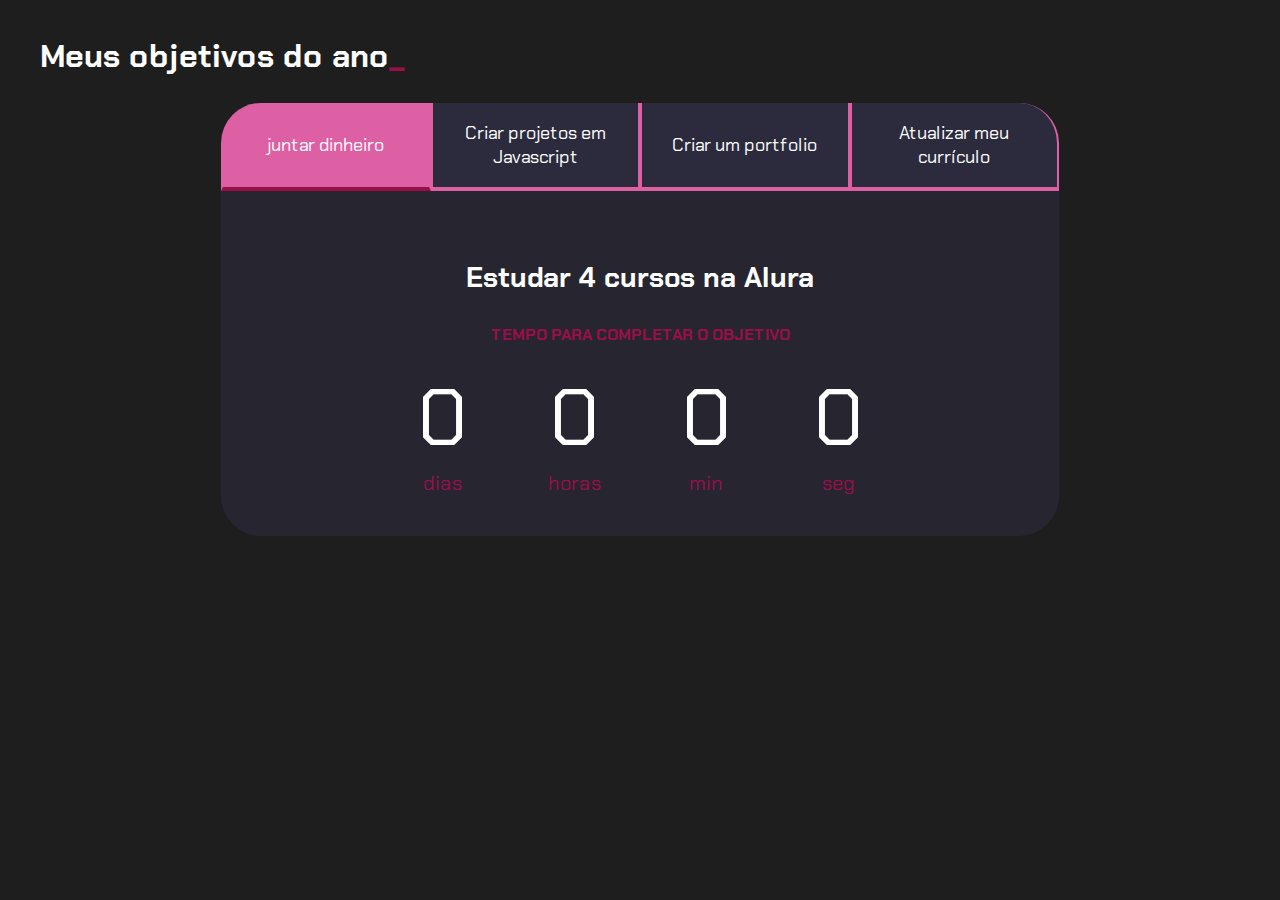
==== index.html @ 0ac226e7 "." ====
<!DOCTYPE html>
<html lang="pt-br">

<head>
    <meta charset="UTF-8">
    <meta name="viewport" content="width=device-width, initial-scale=1.0">
    <title>Meus objetivos do ano</title>
    <link rel="stylesheet" href="style.css">
</head>

<body>
    <section class="conteudo-principal">
        <h2 class="titulo-principal">Meus objetivos do ano<span>_</span></h2>
        <div class="conteudo">
            <div class="botoes">
                <button class="botao ativo">juntar dinheiro</button>
                <button class="botao">Criar projetos em Javascript</button>
                <button class="botao">Criar um portfolio</button>
                <button class="botao">Atualizar meu currículo</button>
            </div>
            <div class="abas-textos">
                <div class="aba-conteudo ativo">
                    <h3 class="aba-conteudo-titulo-principal">Estudar 4 cursos na Alura</h3>
                    <h4 class="aba-conteudo-titulo-secundario">Tempo para completar o objetivo</h4>
                    <div class="contador">
                        <div class="contador-digito">
                            <p class="contador-digito-numero" id="dias0"></p>
                            <p class="contador-digito-texto">dias</p>
                        </div>
                        <div class="contador-digito">
                            <p class="contador-digito-numero" id="horas0"></p>
                            <p class="contador-digito-texto">horas</p>
                        </div>
                        <div class="contador-digito">
                            <p class="contador-digito-numero" id="min0"></p>
                            <p class="contador-digito-texto">min</p>
                        </div>
                        <div class="contador-digito">
                            <p class="contador-digito-numero" id="seg0"></p>
                            <p class="contador-digito-texto">seg</p>
                        </div>
                    </div>
                </div>
                <div class="aba-conteudo">
                    <h3 class="aba-conteudo-titulo-principal">me formar</h3>
                    <h4 class="aba-conteudo-titulo-secundario">Tempo para completar o objetivo</h4>
                    <div class="contador">
                        <div class="contador-digito">
                            <p class="contador-digito-numero" id="dias1"></p>
                            <p class="contador-digito-texto">dias</p>
                        </div>
                        <div class="contador-digito">
                            <p class="contador-digito-numero" id="horas1"></p>
                            <p class="contador-digito-texto">horas</p>
                        </div>
                        <div class="contador-digito">
                            <p class="contador-digito-numero" id="min1"></p>
                            <p class="contador-digito-texto">min</p>
                        </div>
                        <div class="contador-digito">
                            <p class="contador-digito-numero" id="seg1"></p>
                            <p class="contador-digito-texto">seg</p>
                        </div>
                    </div>
                </div>
                <div class="aba-conteudo">
                    <h3 class="aba-conteudo-titulo-principal">comprar uma moto</h3>
                    <h4 class="aba-conteudo-titulo-secundario">Tempo para completar o objetivo</h4>
                    <div class="contador">
                        <div class="contador-digito">
                            <p class="contador-digito-numero" id="dias2"></p>
                            <p class="contador-digito-texto">dias</p>
                        </div>
                        <div class="contador-digito">
                            <p class="contador-digito-numero" id="horas2"></p>
                            <p class="contador-digito-texto">horas</p>
                        </div>
                        <div class="contador-digito">
                            <p class="contador-digito-numero" id="min2"></p>
                            <p class="contador-digito-texto">min</p>
                        </div>
                        <div class="contador-digito">
                            <p class="contador-digito-numero" id="seg2"></p>
                            <p class="contador-digito-texto">seg</p>
                        </div>
                    </div>
                </div>
                <div class="aba-conteudo">
                    <h3 class="aba-conteudo-titulo-principal">fazer um curso de nail designer</h3>
                    <h4 class="aba-conteudo-titulo-secundario">Tempo para completar o objetivo</h4>
                    <div class="contador">
                        <div class="contador-digito">
                            <p class="contador-digito-numero" id="dias3"></p>
                            <p class="contador-digito-texto">dias</p>
                        </div>
                        <div class="contador-digito">
                            <p class="contador-digito-numero" id="horas3"></p>
                            <p class="contador-digito-texto">horas</p>
                        </div>
                        <div class="contador-digito">
                            <p class="contador-digito-numero" id="min3"></p>
                            <p class="contador-digito-texto">min</p>
                        </div>
                        <div class="contador-digito">
                            <p class="contador-digito-numero" id="seg3"></p>
                            <p class="contador-digito-texto">seg</p>
                        </div>
                    </div>
                </div>
            </div>
        </div>
    </section>
    <script src="main.js"></script>
</body>

</html>
---- style.css ----
@import url('https://fonts.googleapis.com/css2?family=Chakra+Petch:wght@400;700&display=swap');

:root {
    --cor-de-fundo: #1E1E1E;
    --verde: #991049;
    --branco: #FFFFFF;
    --botao-ativo: #dd60a5;
    --botao-inativo: rgba(58, 55, 94, 0.5);
    --texto-fundo: rgba(58, 55, 94, 0.3);
}

body {
    background-color: var(--cor-de-fundo);
    color: var(--branco);
    font-family: 'Chakra Petch', sans-serif;
}


.conteudo-principal {
    display: flex;
    flex-direction: column;
    justify-content: center;
    align-items: center;
    max-width: 1200px;
    width: 100%;
    margin: 0 auto;
}

.titulo-principal {
    text-align: left;
    width: 100%;
    font-size: 32px;
}

.titulo-principal span {
    color: var(--verde);
}


.botao {
    font-family: 'Chakra Petch', sans-serif;
    background-color: var(--botao-inativo);
    color: var(--branco);
    display: flex;
    justify-content: center;
    padding: 1em;
    font-size: 18px;
    align-items: center;
    width: 100%;
    border-bottom: 4px solid var(--botao-ativo);
    border-left: 2px solid var(--botao-ativo);
    border-right: 2px solid var(--botao-ativo);
    border-top: none;
}

.botao:first-child {
    border-radius: 40px 40px 0 0;
}

.botoes {
    display: block;
}

.botao.ativo {
    background-color: var(--botao-ativo);
    border-bottom: 4px solid var(--verde);
}

.abas-textos {
    background-color: var(--texto-fundo);
    padding: 40px;
    border-radius: 0 0 40px 40px;
}

.aba-conteudo.ativo {
    display: block;
}

.aba-conteudo {
    display: none;
}

.aba-conteudo-titulo-principal {
    font-size: 28px;
    text-align: center;
}

.aba-conteudo-titulo-secundario {
    text-align: center;
    color: var(--verde);
    text-transform: uppercase;
}

.contador {
    display: flex;
    justify-content: center;
    flex-wrap: wrap;
}

.contador-digito {
    padding: 0 16px;
    text-align: center;
    min-width: 100px;
}

.contador-digito-numero {
    font-size: 80px;
    margin: 0;

}

.contador-digito-texto {
    color: var(--verde);
    font-size: 20px;
    margin: 0;

}

@media screen and (min-width: 768px) {
    .botoes {
        display: flex;
    }

    .botao:first-child {
        border-radius: 40px 0 0 0;
    }

    .botao:last-child {
        border-radius: 0 40px 0 0;
    }
}
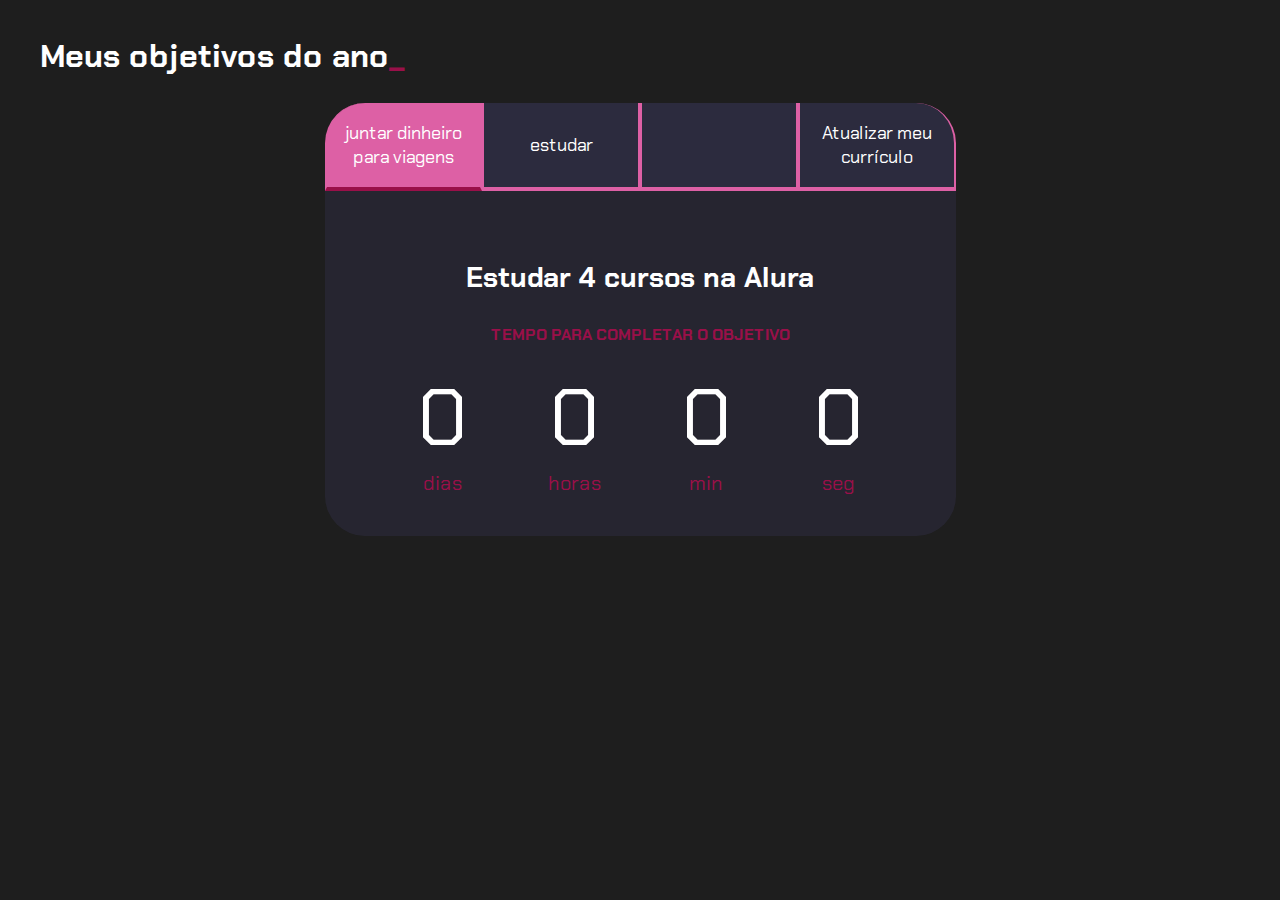
==== commit 3330ba0e: "ç" ====
--- a/index.html
+++ b/index.html
@@ -13,9 +13,9 @@
         <h2 class="titulo-principal">Meus objetivos do ano<span>_</span></h2>
         <div class="conteudo">
             <div class="botoes">
-                <button class="botao ativo">juntar dinheiro</button>
-                <button class="botao">Criar projetos em Javascript</button>
-                <button class="botao">Criar um portfolio</button>
+                <button class="botao ativo">juntar dinheiro para viagens</button>
+                <button class="botao">estudar</button>
+                <button class="botao"></button>
                 <button class="botao">Atualizar meu currículo</button>
             </div>
             <div class="abas-textos">
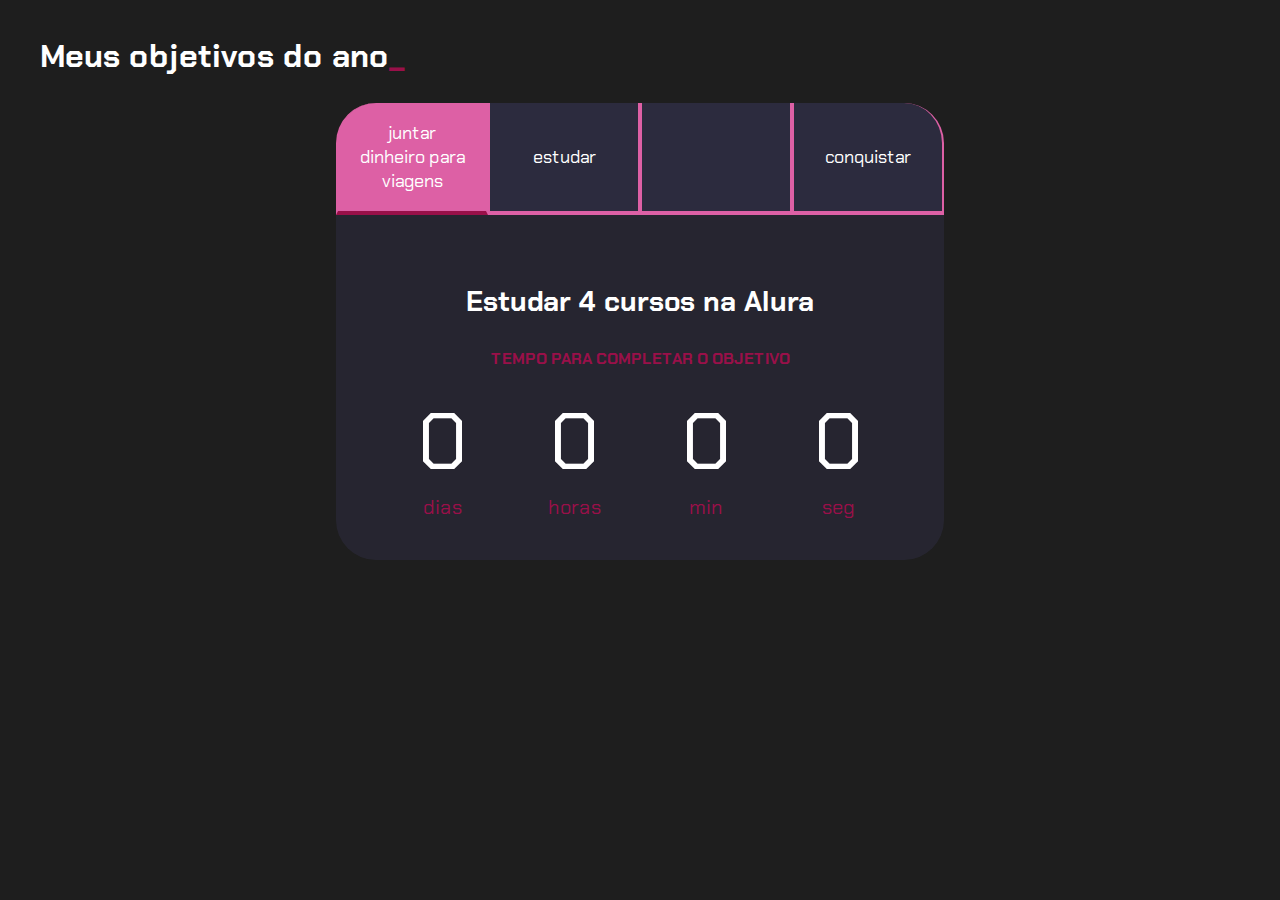
==== commit 4374e6e8: "o" ====
--- a/index.html
+++ b/index.html
@@ -16,7 +16,7 @@
                 <button class="botao ativo">juntar dinheiro para viagens</button>
                 <button class="botao">estudar</button>
                 <button class="botao"></button>
-                <button class="botao">Atualizar meu currículo</button>
+                <button class="botao">conquistar</button>
             </div>
             <div class="abas-textos">
                 <div class="aba-conteudo ativo">
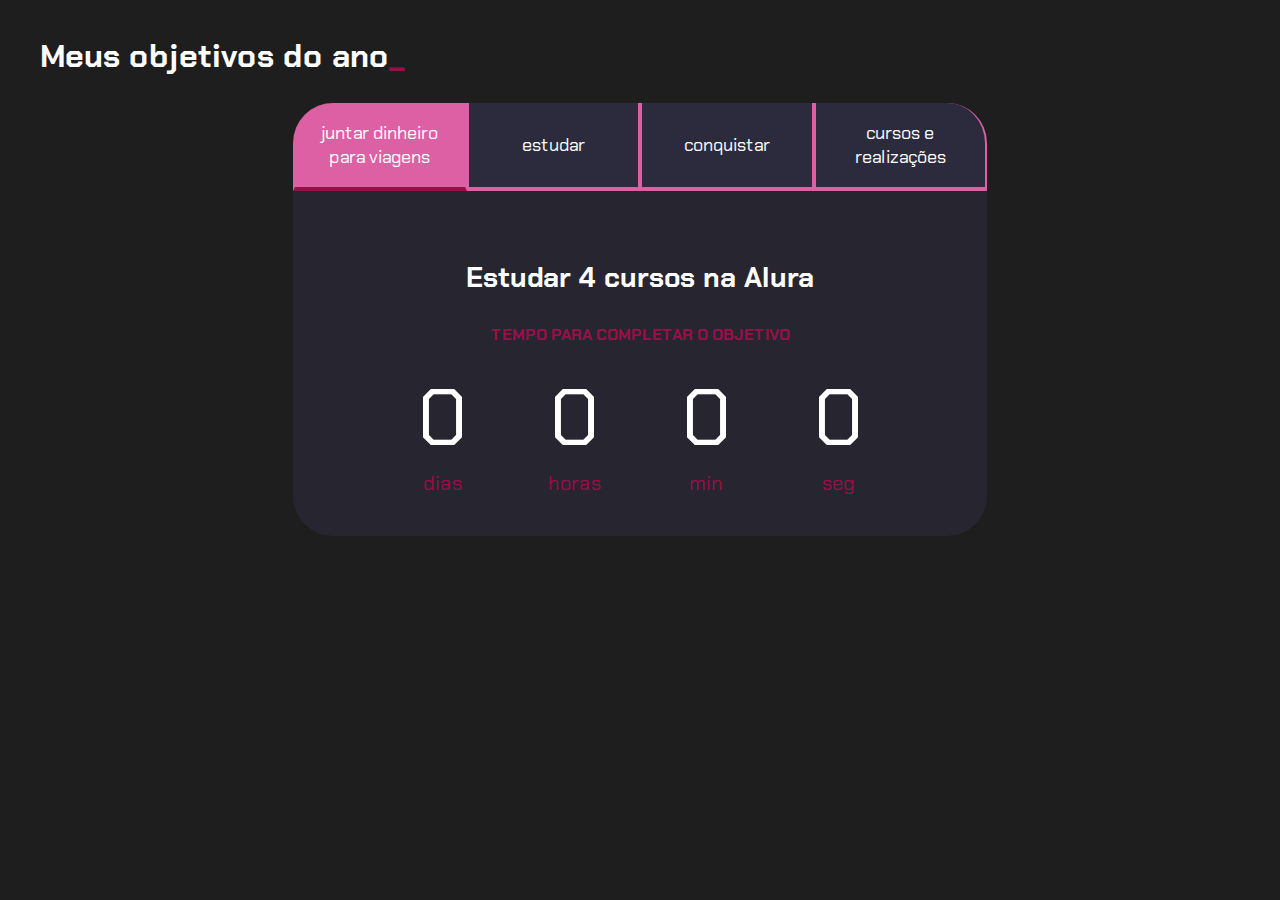
==== commit 32e3498c: "p" ====
--- a/index.html
+++ b/index.html
@@ -15,8 +15,8 @@
             <div class="botoes">
                 <button class="botao ativo">juntar dinheiro para viagens</button>
                 <button class="botao">estudar</button>
-                <button class="botao"></button>
                 <button class="botao">conquistar</button>
+                <button class="botao">cursos e realizações</button>
             </div>
             <div class="abas-textos">
                 <div class="aba-conteudo ativo">
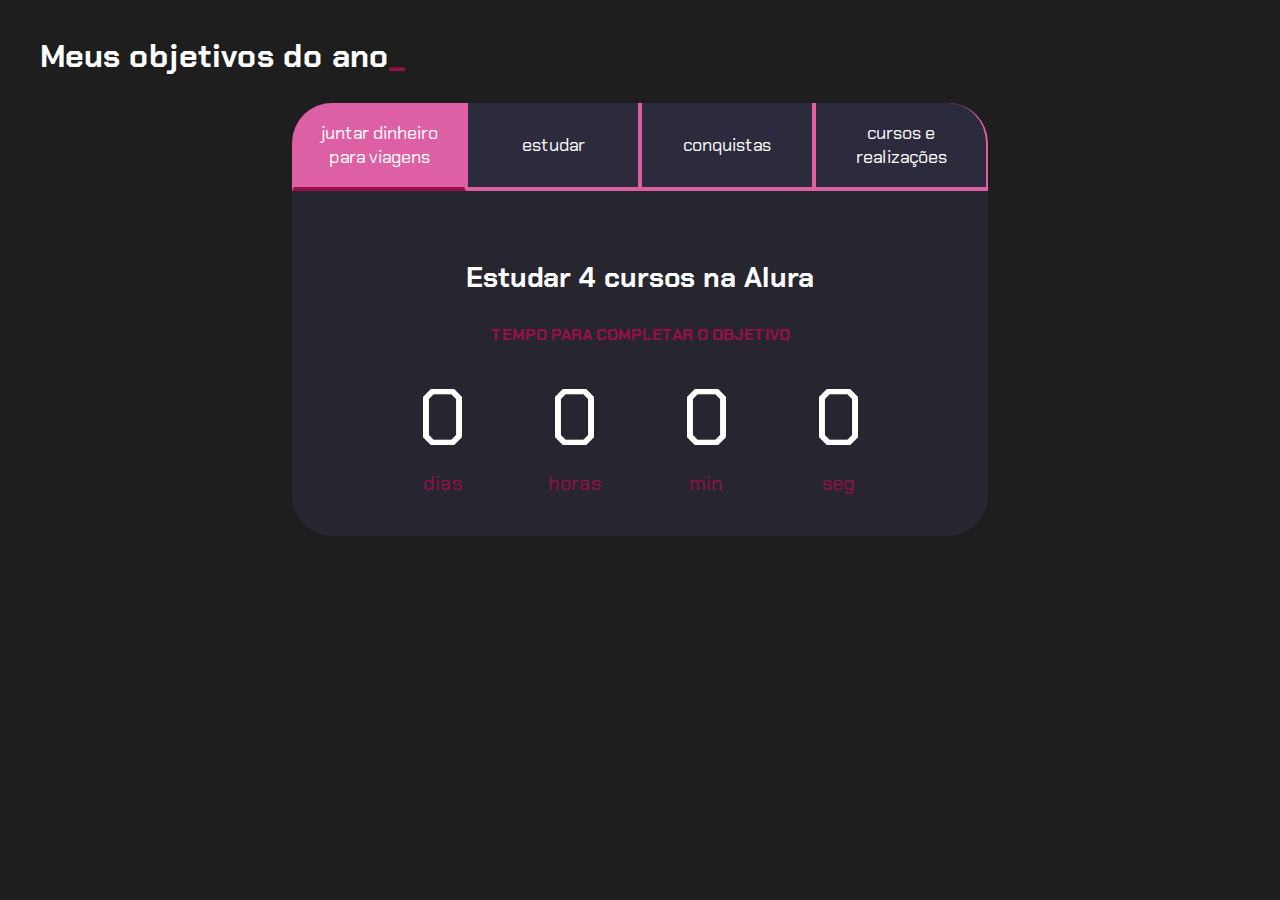
==== commit ad740a6f: "k" ====
--- a/index.html
+++ b/index.html
@@ -15,7 +15,7 @@
             <div class="botoes">
                 <button class="botao ativo">juntar dinheiro para viagens</button>
                 <button class="botao">estudar</button>
-                <button class="botao">conquistar</button>
+                <button class="botao">conquistas</button>
                 <button class="botao">cursos e realizações</button>
             </div>
             <div class="abas-textos">
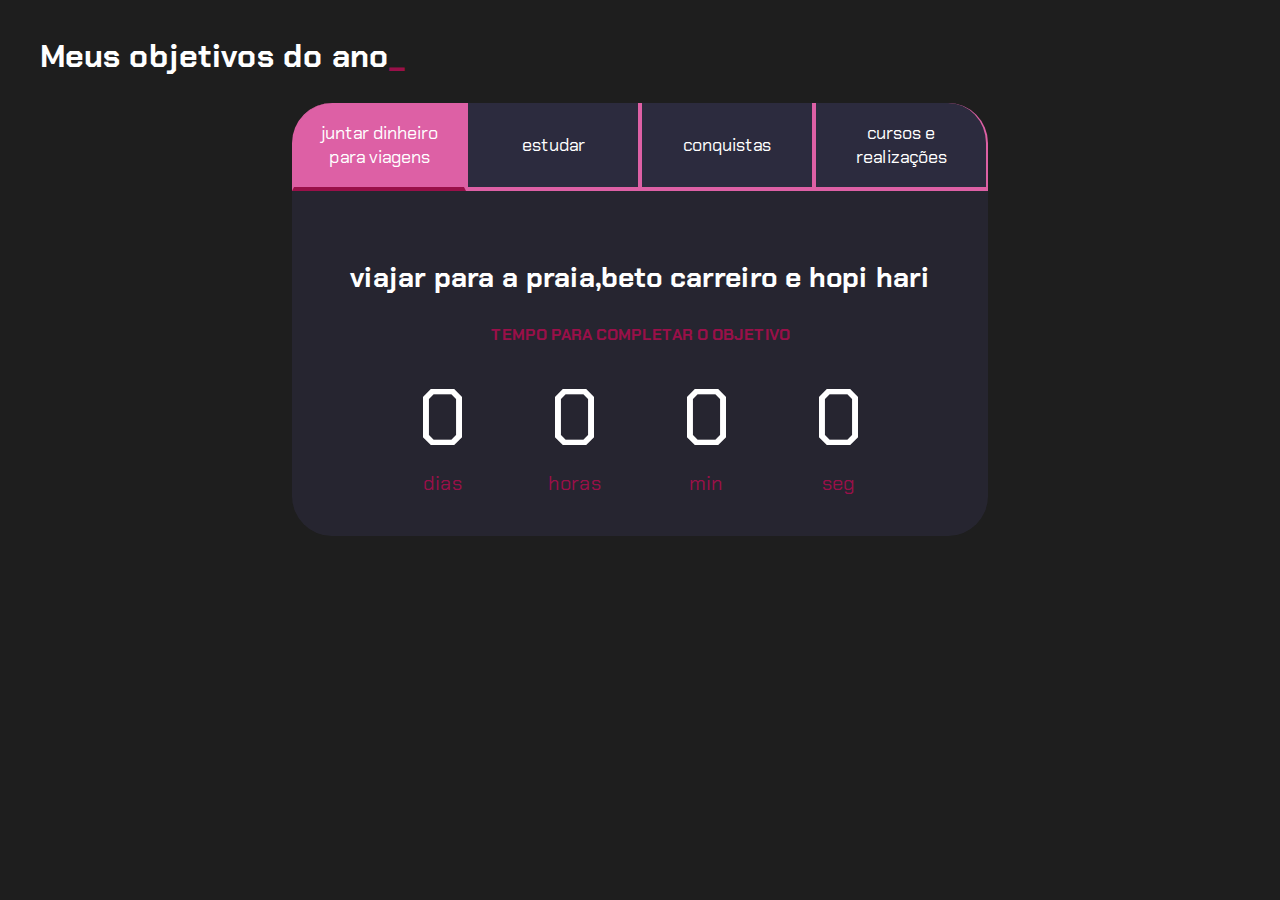
==== commit 38d3f56d: "oo" ====
--- a/index.html
+++ b/index.html
@@ -20,7 +20,7 @@
             </div>
             <div class="abas-textos">
                 <div class="aba-conteudo ativo">
-                    <h3 class="aba-conteudo-titulo-principal">Estudar 4 cursos na Alura</h3>
+                    <h3 class="aba-conteudo-titulo-principal">viajar para a praia,beto carreiro e hopi hari</h3>
                     <h4 class="aba-conteudo-titulo-secundario">Tempo para completar o objetivo</h4>
                     <div class="contador">
                         <div class="contador-digito">
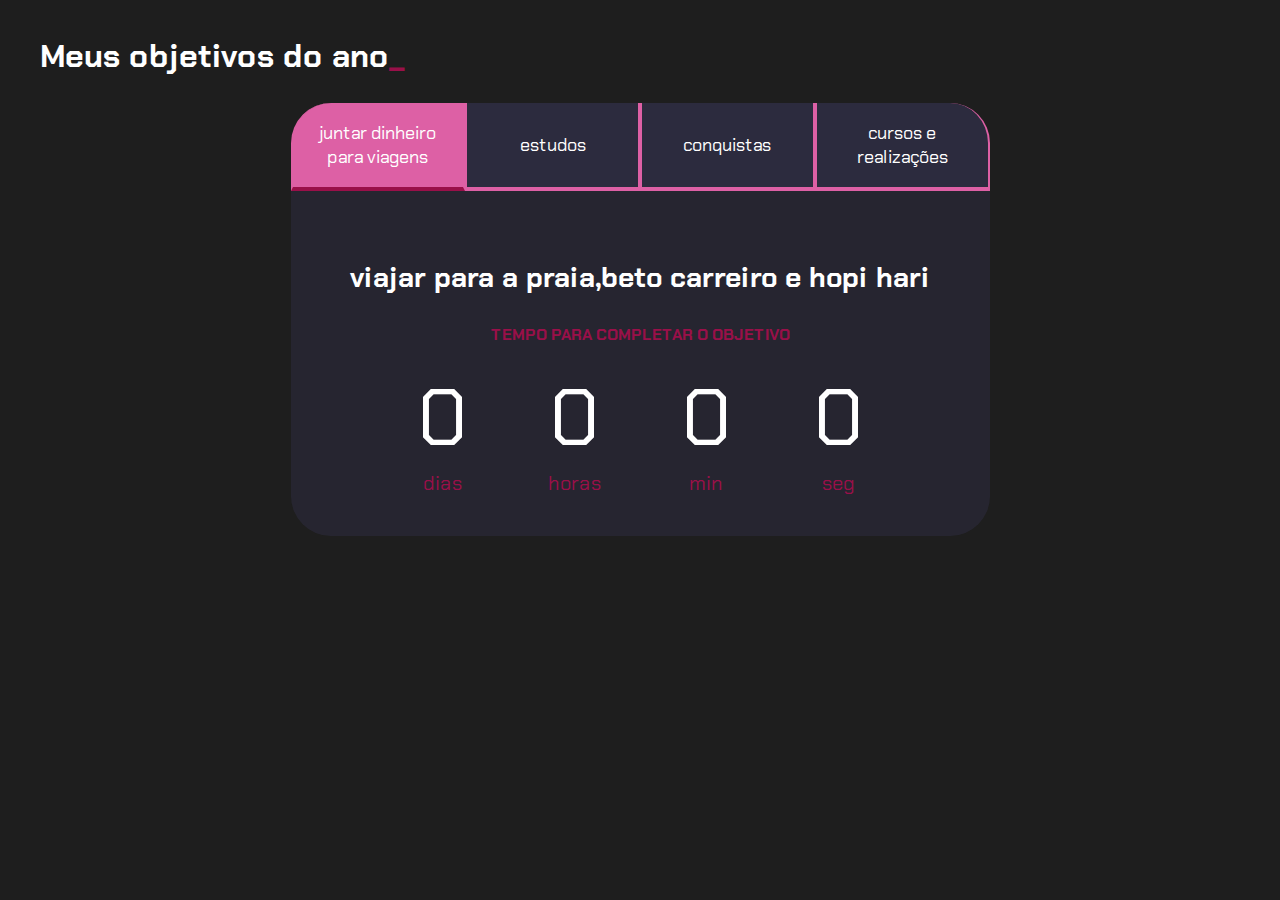
==== commit 6d3fcb9b: "oo" ====
--- a/index.html
+++ b/index.html
@@ -14,7 +14,7 @@
         <div class="conteudo">
             <div class="botoes">
                 <button class="botao ativo">juntar dinheiro para viagens</button>
-                <button class="botao">estudar</button>
+                <button class="botao">estudos</button>
                 <button class="botao">conquistas</button>
                 <button class="botao">cursos e realizações</button>
             </div>
@@ -42,7 +42,7 @@
                     </div>
                 </div>
                 <div class="aba-conteudo">
-                    <h3 class="aba-conteudo-titulo-principal">me formar</h3>
+                    <h3 class="aba-conteudo-titulo-principal">me formar e entrar na faculdade</h3>
                     <h4 class="aba-conteudo-titulo-secundario">Tempo para completar o objetivo</h4>
                     <div class="contador">
                         <div class="contador-digito">
